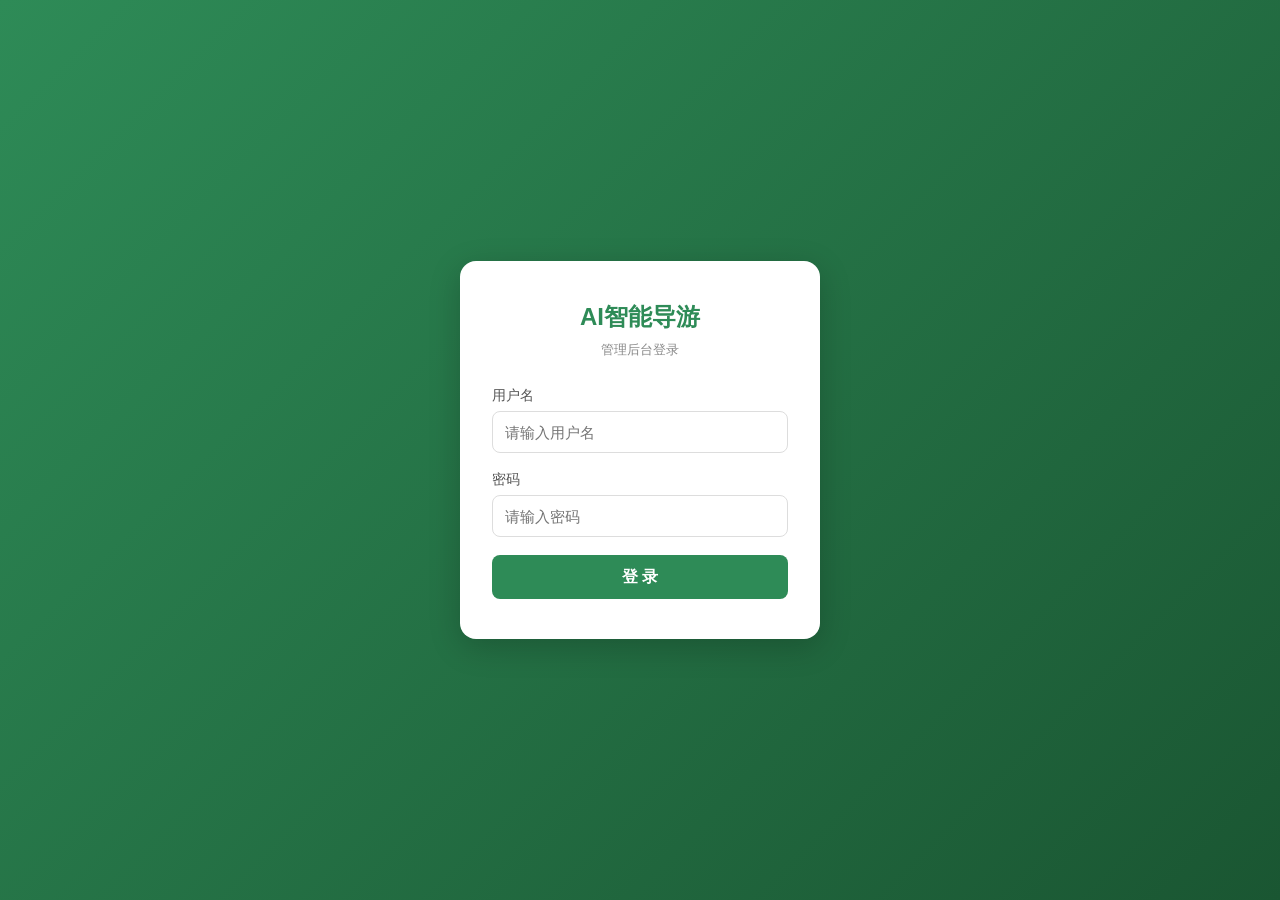
==== src/main/resources/static/admin/index.html @ b4854cda "Initial commit: 智能导游数字人项目" ====
<!DOCTYPE html>
<html lang="zh-CN">
<head>
<meta charset="UTF-8">
<meta name="viewport" content="width=device-width, initial-scale=1.0">
<title>AI智能导游 - 管理后台</title>
<link rel="stylesheet" href="admin.css">
</head>
<body>

<div class="admin-layout">
  <!-- Sidebar -->
  <aside class="sidebar">
    <div class="sidebar-brand">AI智能导游</div>
    <nav class="sidebar-nav">
      <a class="nav-item active" data-page="dashboard" href="#">📊 数据大屏</a>
      <a class="nav-item" data-page="attractions" href="#">🏛️ 景点管理</a>
      <a class="nav-item" data-page="knowledge" href="#">📚 知识库管理</a>
      <a class="nav-item" data-page="routes" href="#">🗺️ 路线管理</a>
      <a class="nav-item" data-page="config" href="#">⚙️ 数字人配置</a>
      <a class="nav-item" data-page="reports" href="#">📋 游客报告</a>
    </nav>
    <div class="sidebar-footer">
      <span id="adminName">管理员</span>
      <button class="logout-btn" onclick="logout()">退出</button>
    </div>
  </aside>

  <!-- Main Content -->
  <main class="main">
    <!-- Dashboard -->
    <section class="page active" id="page-dashboard">
      <h2>数据大屏</h2>
      <div class="stat-grid" id="statGrid">
        <div class="stat-card"><div class="stat-num" id="statConversations">-</div><div class="stat-label">总对话数</div></div>
        <div class="stat-card"><div class="stat-num" id="statActive">-</div><div class="stat-label">活跃对话</div></div>
        <div class="stat-card"><div class="stat-num" id="statTourists">-</div><div class="stat-label">游客数</div></div>
        <div class="stat-card"><div class="stat-num" id="statAvgScore">-</div><div class="stat-label">平均评分</div></div>
        <div class="stat-card"><div class="stat-num" id="statSpots">-</div><div class="stat-label">景区数</div></div>
        <div class="stat-card"><div class="stat-num" id="statRatings">-</div><div class="stat-label">评价总数</div></div>
      </div>
      <div class="chart-row">
        <div class="chart-box"><h3>评分分布</h3><canvas id="chartRating" width="300" height="200"></canvas></div>
      </div>
    </section>

    <!-- Attractions -->
    <section class="page" id="page-attractions">
      <h2>景点管理</h2>
      <div class="toolbar">
        <select id="attrScenicFilter"><option value="1">灵山胜境</option></select>
        <button class="btn-primary" onclick="showAttrForm()">+ 新增景点</button>
      </div>
      <table class="data-table"><thead><tr>
        <th>ID</th><th>名称</th><th>排序</th><th>坐标</th><th>操作</th>
      </tr></thead><tbody id="attrTableBody"></tbody></table>
      <!-- Attraction Form Modal -->
      <div class="modal" id="attrModal">
        <div class="modal-content">
          <h3 id="attrModalTitle">新增景点</h3>
          <form id="attrForm">
            <input type="hidden" id="attrId">
            <div class="form-group"><label>名称</label><input id="attrName" required></div>
            <div class="form-group"><label>描述</label><textarea id="attrDesc" rows="3"></textarea></div>
            <div class="form-row">
              <div class="form-group"><label>纬度</label><input id="attrLat" type="number" step="0.0001"></div>
              <div class="form-group"><label>经度</label><input id="attrLng" type="number" step="0.0001"></div>
            </div>
            <div class="form-row">
              <div class="form-group"><label>排序</label><input id="attrSort" type="number" value="99"></div>
              <div class="form-group"><label>开放时间</label><input id="attrOpenTime"></div>
            </div>
            <div class="form-actions">
              <button type="button" class="btn-cancel" onclick="closeAttrModal()">取消</button>
              <button type="submit" class="btn-primary">保存</button>
            </div>
          </form>
        </div>
      </div>
    </section>

    <!-- Knowledge Points -->
    <section class="page" id="page-knowledge">
      <h2>知识库管理</h2>
      <div class="toolbar">
        <button class="btn-primary" onclick="showKpForm()">+ 新增知识点</button>
      </div>
      <table class="data-table"><thead><tr>
        <th>ID</th><th>标题</th><th>分类</th><th>关联景点</th><th>操作</th>
      </tr></thead><tbody id="kpTableBody"></tbody></table>
      <!-- KP Form Modal -->
      <div class="modal" id="kpModal">
        <div class="modal-content">
          <h3 id="kpModalTitle">新增知识点</h3>
          <form id="kpForm">
            <input type="hidden" id="kpId">
            <div class="form-group"><label>标题</label><input id="kpTitle" required></div>
            <div class="form-group"><label>内容</label><textarea id="kpContent" rows="4"></textarea></div>
            <div class="form-row">
              <div class="form-group"><label>分类</label><input id="kpCategory"></div>
              <div class="form-group"><label>标签</label><input id="kpTags"></div>
            </div>
            <div class="form-group"><label>关联景点</label><select id="kpAttraction"><option value="">无(景区通用)</option></select></div>
            <div class="form-actions">
              <button type="button" class="btn-cancel" onclick="closeKpModal()">取消</button>
              <button type="submit" class="btn-primary">保存</button>
            </div>
          </form>
        </div>
      </div>
    </section>

    <!-- Routes -->
    <section class="page" id="page-routes">
      <h2>路线管理</h2>
      <div class="toolbar">
        <button class="btn-primary" onclick="showRouteForm()">+ 新增路线</button>
      </div>
      <table class="data-table"><thead><tr>
        <th>ID</th><th>名称</th><th>主题</th><th>时长</th><th>景点数</th><th>操作</th>
      </tr></thead><tbody id="routeTableBody"></tbody></table>
    </section>

    <!-- Config -->
    <section class="page" id="page-config">
      <h2>数字人形象配置</h2>
      <form id="configForm" class="config-form">
        <div class="form-group"><label>导游名称</label><input id="cfgGuideName" placeholder="灵灵"></div>
        <div class="form-group"><label>欢迎语</label><textarea id="cfgWelcome" rows="2" placeholder="你好！我是灵灵，你的AI导游~"></textarea></div>
        <div class="form-group"><label>TTS语音音色</label>
          <select id="cfgVoice">
            <option value="longxiaochun">龙小春 (女声·温柔)</option>
            <option value="longxiaochun_v2">龙小春V2</option>
            <option value="longwan">龙婉 (女声·知性)</option>
            <option value="longanyang">龙安阳 (男声)</option>
          </select>
        </div>
        <div class="form-group"><label>语音速度</label>
          <input type="range" id="cfgSpeed" min="0.5" max="2" step="0.1" value="1">
          <span id="speedVal">1.0x</span>
        </div>
        <button type="submit" class="btn-primary">保存配置</button>
      </form>
    </section>

    <!-- Reports -->
    <section class="page" id="page-reports">
      <h2>游客感受度报告</h2>
      <button class="btn-primary" onclick="loadReports()">刷新数据</button>
      <div class="report-section" style="margin-top:16px">
        <h3>评分分布</h3>
        <div id="reportDist"></div>
        <h3 style="margin-top:16px">游客近期提问</h3>
        <ul id="reportQueries" style="list-style:disc;padding-left:20px"></ul>
      </div>
    </section>
  </main>
</div>

<script src="admin.js"></script>
</body>
</html>
---- src/main/resources/static/admin/admin.css ----
*{box-sizing:border-box;margin:0;padding:0}
:root{--primary:#2e8b57;--bg:#f0f2f5;--white:#fff;--text:#333;--text2:#666;--border:#e8e8e8}
body{font-family:-apple-system,BlinkMacSystemFont,"PingFang SC","Microsoft YaHei",sans-serif;background:var(--bg)}
.admin-layout{display:flex;min-height:100vh}

/* Sidebar */
.sidebar{width:220px;background:#1a3324;color:#fff;display:flex;flex-direction:column;flex-shrink:0}
.sidebar-brand{font-size:18px;font-weight:700;padding:20px 16px;border-bottom:1px solid rgba(255,255,255,0.1);text-align:center}
.sidebar-nav{flex:1;padding:8px 0}
.nav-item{display:block;padding:12px 20px;color:rgba(255,255,255,0.7);text-decoration:none;font-size:14px;cursor:pointer;transition:all 0.2s}
.nav-item:hover,.nav-item.active{background:rgba(255,255,255,0.1);color:#fff}
.sidebar-footer{padding:12px 16px;border-top:1px solid rgba(255,255,255,0.1);font-size:13px;color:rgba(255,255,255,0.5)}
.logout-btn{background:none;border:1px solid rgba(255,255,255,0.3);color:#fff;padding:4px 12px;border-radius:4px;cursor:pointer;margin-top:6px;font-size:12px}

/* Main */
.main{flex:1;padding:24px;overflow-y:auto}
.main h2{font-size:22px;margin-bottom:16px;color:var(--text)}
.page{display:none}
.page.active{display:block}

/* Stats */
.stat-grid{display:grid;grid-template-columns:repeat(auto-fill,minmax(160px,1fr));gap:16px;margin-bottom:24px}
.stat-card{background:var(--white);padding:20px;border-radius:12px;text-align:center;box-shadow:0 1px 3px rgba(0,0,0,0.06)}
.stat-num{font-size:32px;font-weight:700;color:var(--primary)}
.stat-label{font-size:13px;color:var(--text2);margin-top:4px}

/* Charts */
.chart-row{display:flex;gap:16px}
.chart-box{background:var(--white);padding:16px;border-radius:12px;flex:1;box-shadow:0 1px 3px rgba(0,0,0,0.06)}
.chart-box h3{font-size:15px;margin-bottom:8px;color:var(--text2)}

/* Toolbar */
.toolbar{display:flex;gap:12px;margin-bottom:16px;align-items:center}
.toolbar select{height:36px;border:1px solid var(--border);border-radius:6px;padding:0 8px;font-size:14px}

/* Table */
.data-table{width:100%;border-collapse:collapse;background:var(--white);border-radius:12px;overflow:hidden;box-shadow:0 1px 3px rgba(0,0,0,0.06)}
.data-table th{background:#fafafa;padding:10px 14px;text-align:left;font-size:13px;color:var(--text2);border-bottom:1px solid var(--border)}
.data-table td{padding:10px 14px;font-size:14px;border-bottom:1px solid var(--border)}
.data-table tr:hover{background:#f8f8f8}
.data-table .actions{display:flex;gap:8px}

/* Buttons */
.btn-primary{background:var(--primary);color:#fff;border:none;padding:8px 16px;border-radius:6px;font-size:14px;cursor:pointer}
.btn-primary:hover{opacity:0.9}
.btn-cancel{background:#eee;color:#666;border:none;padding:8px 16px;border-radius:6px;font-size:14px;cursor:pointer}
.btn-sm{font-size:12px;padding:4px 10px;border-radius:4px;border:1px solid var(--border);background:var(--white);cursor:pointer}
.btn-sm.danger{color:#e74c3c;border-color:#e74c3c}
.btn-sm:hover{opacity:0.8}

/* Modal */
.modal{display:none;position:fixed;top:0;left:0;width:100%;height:100%;background:rgba(0,0,0,0.4);z-index:100;align-items:center;justify-content:center}
.modal.show{display:flex}
.modal-content{background:var(--white);padding:24px;border-radius:12px;width:480px;max-height:80vh;overflow-y:auto}
.modal-content h3{margin-bottom:16px;font-size:18px}

/* Forms */
.form-group{margin-bottom:12px}
.form-group label{display:block;margin-bottom:4px;font-size:13px;color:var(--text2)}
.form-group input,.form-group textarea,.form-group select{width:100%;padding:8px 10px;border:1px solid var(--border);border-radius:6px;font-size:14px;outline:none;font-family:inherit}
.form-group input:focus,.form-group textarea:focus{border-color:var(--primary)}
.form-row{display:flex;gap:12px}
.form-row .form-group{flex:1}
.form-actions{display:flex;justify-content:flex-end;gap:8px;margin-top:16px}

/* Config */
.config-form{max-width:500px;background:var(--white);padding:24px;border-radius:12px;box-shadow:0 1px 3px rgba(0,0,0,0.06)}
.config-form input[type=range]{width:70%}

/* Reports */
.report-section{background:var(--white);padding:16px;border-radius:12px;box-shadow:0 1px 3px rgba(0,0,0,0.06)}
.report-section h3{font-size:15px;margin-bottom:8px;color:var(--text)}
.report-section li{margin-bottom:4px;color:var(--text2);font-size:13px}
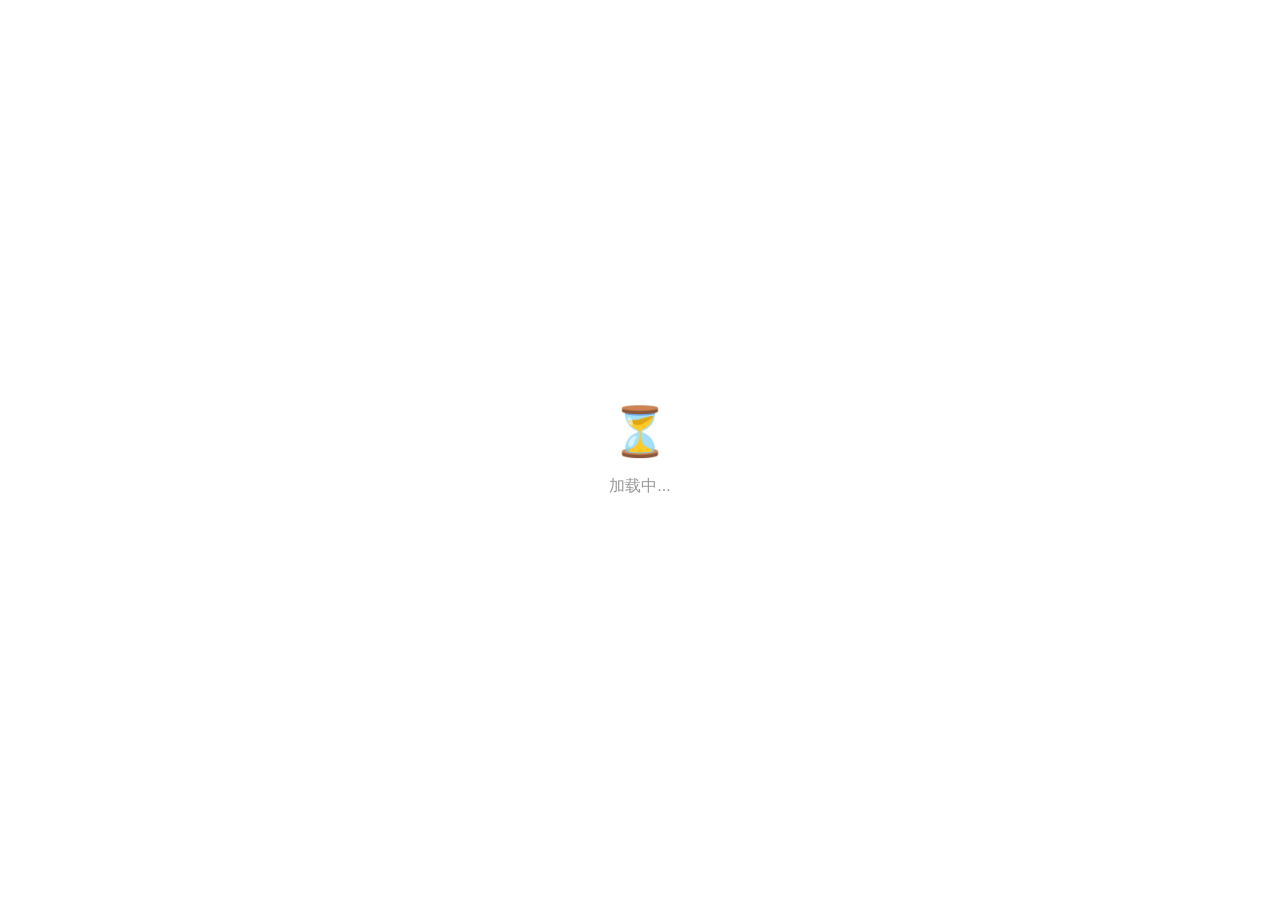
==== commit 0928c636: "feat: 管理后台景区切换功能 + 级联删除 + Dashboard/Config/Reports按景区过滤 前端: - 景区切换: store(window.store)+provide/inje" ====
--- a/src/main/resources/static/admin/index.html
+++ b/src/main/resources/static/admin/index.html
@@ -4,159 +4,86 @@
 <meta charset="UTF-8">
 <meta name="viewport" content="width=device-width, initial-scale=1.0">
 <title>AI智能导游 - 管理后台</title>
-<link rel="stylesheet" href="admin.css">
+<link rel="stylesheet" href="https://cdn.jsdelivr.net/npm/element-plus/dist/index.css">
+<style>
+*{margin:0;padding:0;box-sizing:border-box}
+body{font-family:"PingFang SC","Microsoft YaHei",sans-serif}
+
+.admin-sidebar{background:#1a3324!important;overflow:hidden;transition:width 0.3s}
+.admin-sidebar .sidebar-header{
+  height:56px;display:flex;align-items:center;justify-content:center;
+  color:#fff;font-size:16px;font-weight:600;border-bottom:1px solid rgba(255,255,255,0.1);
+  white-space:nowrap;
+}
+.sidebar-title{padding:0 16px}
+
+.admin-header{
+  background:#fff!important;display:flex;align-items:center;justify-content:space-between;
+  border-bottom:1px solid #e8e8e8;padding:0 20px!important;height:56px!important;
+}
+.header-left{display:flex;align-items:center;gap:12px;flex:1}
+.header-title{font-size:16px;font-weight:500;color:#333}
+.header-center{display:flex;align-items:center}
+.header-right{display:flex;align-items:center;gap:8px}
+.header-user{font-size:14px;color:#666}
+
+.admin-main{background:#f0f2f5;padding:20px}
+
+.stat-grid{display:grid;grid-template-columns:repeat(auto-fill,minmax(180px,1fr));gap:16px;margin-bottom:20px}
+.stat-card{background:#fff;border-radius:10px;padding:20px;display:flex;align-items:center;gap:16px;box-shadow:0 1px 4px rgba(0,0,0,0.06);transition:transform 0.2s}
+.stat-card:hover{transform:translateY(-2px);box-shadow:0 4px 12px rgba(0,0,0,0.1)}
+.stat-icon{width:48px;height:48px;border-radius:10px;display:flex;align-items:center;justify-content:center;font-size:24px}
+.stat-num{font-size:28px;font-weight:700;color:#2e8b57;line-height:1.2}
+.stat-label{font-size:13px;color:#999;margin-top:2px}
+
+.chart-row{display:grid;grid-template-columns:1fr 1fr;gap:16px}
+.chart-box{background:#fff;border-radius:10px;padding:16px;box-shadow:0 1px 4px rgba(0,0,0,0.06)}
+.chart-title{font-size:16px;font-weight:600;color:#333;margin-bottom:12px}
+
+.page-container{}
+.page-toolbar{display:flex;align-items:center;gap:12px;margin-bottom:16px;background:#fff;padding:12px 16px;border-radius:10px;box-shadow:0 1px 4px rgba(0,0,0,0.06)}
+
+.config-card{margin-bottom:16px}
+.card-header{display:flex;align-items:center;font-size:16px;font-weight:600}
+
+.query-item{padding:12px 0;border-bottom:1px solid #f0f0f0}
+.query-item:last-child{border-bottom:none}
+.query-user{font-size:13px;color:#2e8b57;margin-bottom:4px}
+.query-text{font-size:14px;color:#333;line-height:1.5}
+.query-time{font-size:12px;color:#999;margin-top:4px}
+
+.el-menu{--el-menu-bg-color:#1a3324;--el-menu-text-color:rgba(255,255,255,0.7);--el-menu-hover-bg-color:rgba(255,255,255,0.08)}
+.el-menu-item.is-active{background:rgba(46,139,87,0.4)!important}
+</style>
 </head>
 <body>
 
-<div class="admin-layout">
-  <!-- Sidebar -->
-  <aside class="sidebar">
-    <div class="sidebar-brand">AI智能导游</div>
-    <nav class="sidebar-nav">
-      <a class="nav-item active" data-page="dashboard" href="#">📊 数据大屏</a>
-      <a class="nav-item" data-page="attractions" href="#">🏛️ 景点管理</a>
-      <a class="nav-item" data-page="knowledge" href="#">📚 知识库管理</a>
-      <a class="nav-item" data-page="routes" href="#">🗺️ 路线管理</a>
-      <a class="nav-item" data-page="config" href="#">⚙️ 数字人配置</a>
-      <a class="nav-item" data-page="reports" href="#">📋 游客报告</a>
-    </nav>
-    <div class="sidebar-footer">
-      <span id="adminName">管理员</span>
-      <button class="logout-btn" onclick="logout()">退出</button>
+<div id="app">
+  <div style="display:flex;align-items:center;justify-content:center;height:100vh;color:#999">
+    <div style="text-align:center">
+      <div style="font-size:48px;margin-bottom:16px">⏳</div>
+      <div>加载中...</div>
     </div>
-  </aside>
-
-  <!-- Main Content -->
-  <main class="main">
-    <!-- Dashboard -->
-    <section class="page active" id="page-dashboard">
-      <h2>数据大屏</h2>
-      <div class="stat-grid" id="statGrid">
-        <div class="stat-card"><div class="stat-num" id="statConversations">-</div><div class="stat-label">总对话数</div></div>
-        <div class="stat-card"><div class="stat-num" id="statActive">-</div><div class="stat-label">活跃对话</div></div>
-        <div class="stat-card"><div class="stat-num" id="statTourists">-</div><div class="stat-label">游客数</div></div>
-        <div class="stat-card"><div class="stat-num" id="statAvgScore">-</div><div class="stat-label">平均评分</div></div>
-        <div class="stat-card"><div class="stat-num" id="statSpots">-</div><div class="stat-label">景区数</div></div>
-        <div class="stat-card"><div class="stat-num" id="statRatings">-</div><div class="stat-label">评价总数</div></div>
-      </div>
-      <div class="chart-row">
-        <div class="chart-box"><h3>评分分布</h3><canvas id="chartRating" width="300" height="200"></canvas></div>
-      </div>
-    </section>
-
-    <!-- Attractions -->
-    <section class="page" id="page-attractions">
-      <h2>景点管理</h2>
-      <div class="toolbar">
-        <select id="attrScenicFilter"><option value="1">灵山胜境</option></select>
-        <button class="btn-primary" onclick="showAttrForm()">+ 新增景点</button>
-      </div>
-      <table class="data-table"><thead><tr>
-        <th>ID</th><th>名称</th><th>排序</th><th>坐标</th><th>操作</th>
-      </tr></thead><tbody id="attrTableBody"></tbody></table>
-      <!-- Attraction Form Modal -->
-      <div class="modal" id="attrModal">
-        <div class="modal-content">
-          <h3 id="attrModalTitle">新增景点</h3>
-          <form id="attrForm">
-            <input type="hidden" id="attrId">
-            <div class="form-group"><label>名称</label><input id="attrName" required></div>
-            <div class="form-group"><label>描述</label><textarea id="attrDesc" rows="3"></textarea></div>
-            <div class="form-row">
-              <div class="form-group"><label>纬度</label><input id="attrLat" type="number" step="0.0001"></div>
-              <div class="form-group"><label>经度</label><input id="attrLng" type="number" step="0.0001"></div>
-            </div>
-            <div class="form-row">
-              <div class="form-group"><label>排序</label><input id="attrSort" type="number" value="99"></div>
-              <div class="form-group"><label>开放时间</label><input id="attrOpenTime"></div>
-            </div>
-            <div class="form-actions">
-              <button type="button" class="btn-cancel" onclick="closeAttrModal()">取消</button>
-              <button type="submit" class="btn-primary">保存</button>
-            </div>
-          </form>
-        </div>
-      </div>
-    </section>
-
-    <!-- Knowledge Points -->
-    <section class="page" id="page-knowledge">
-      <h2>知识库管理</h2>
-      <div class="toolbar">
-        <button class="btn-primary" onclick="showKpForm()">+ 新增知识点</button>
-      </div>
-      <table class="data-table"><thead><tr>
-        <th>ID</th><th>标题</th><th>分类</th><th>关联景点</th><th>操作</th>
-      </tr></thead><tbody id="kpTableBody"></tbody></table>
-      <!-- KP Form Modal -->
-      <div class="modal" id="kpModal">
-        <div class="modal-content">
-          <h3 id="kpModalTitle">新增知识点</h3>
-          <form id="kpForm">
-            <input type="hidden" id="kpId">
-            <div class="form-group"><label>标题</label><input id="kpTitle" required></div>
-            <div class="form-group"><label>内容</label><textarea id="kpContent" rows="4"></textarea></div>
-            <div class="form-row">
-              <div class="form-group"><label>分类</label><input id="kpCategory"></div>
-              <div class="form-group"><label>标签</label><input id="kpTags"></div>
-            </div>
-            <div class="form-group"><label>关联景点</label><select id="kpAttraction"><option value="">无(景区通用)</option></select></div>
-            <div class="form-actions">
-              <button type="button" class="btn-cancel" onclick="closeKpModal()">取消</button>
-              <button type="submit" class="btn-primary">保存</button>
-            </div>
-          </form>
-        </div>
-      </div>
-    </section>
-
-    <!-- Routes -->
-    <section class="page" id="page-routes">
-      <h2>路线管理</h2>
-      <div class="toolbar">
-        <button class="btn-primary" onclick="showRouteForm()">+ 新增路线</button>
-      </div>
-      <table class="data-table"><thead><tr>
-        <th>ID</th><th>名称</th><th>主题</th><th>时长</th><th>景点数</th><th>操作</th>
-      </tr></thead><tbody id="routeTableBody"></tbody></table>
-    </section>
-
-    <!-- Config -->
-    <section class="page" id="page-config">
-      <h2>数字人形象配置</h2>
-      <form id="configForm" class="config-form">
-        <div class="form-group"><label>导游名称</label><input id="cfgGuideName" placeholder="灵灵"></div>
-        <div class="form-group"><label>欢迎语</label><textarea id="cfgWelcome" rows="2" placeholder="你好！我是灵灵，你的AI导游~"></textarea></div>
-        <div class="form-group"><label>TTS语音音色</label>
-          <select id="cfgVoice">
-            <option value="longxiaochun">龙小春 (女声·温柔)</option>
-            <option value="longxiaochun_v2">龙小春V2</option>
-            <option value="longwan">龙婉 (女声·知性)</option>
-            <option value="longanyang">龙安阳 (男声)</option>
-          </select>
-        </div>
-        <div class="form-group"><label>语音速度</label>
-          <input type="range" id="cfgSpeed" min="0.5" max="2" step="0.1" value="1">
-          <span id="speedVal">1.0x</span>
-        </div>
-        <button type="submit" class="btn-primary">保存配置</button>
-      </form>
-    </section>
-
-    <!-- Reports -->
-    <section class="page" id="page-reports">
-      <h2>游客感受度报告</h2>
-      <button class="btn-primary" onclick="loadReports()">刷新数据</button>
-      <div class="report-section" style="margin-top:16px">
-        <h3>评分分布</h3>
-        <div id="reportDist"></div>
-        <h3 style="margin-top:16px">游客近期提问</h3>
-        <ul id="reportQueries" style="list-style:disc;padding-left:20px"></ul>
-      </div>
-    </section>
-  </main>
+  </div>
 </div>
 
-<script src="admin.js"></script>
+<script src="https://cdn.jsdelivr.net/npm/vue@3/dist/vue.global.prod.js"></script>
+<script src="https://cdn.jsdelivr.net/npm/vue-router@4/dist/vue-router.global.prod.js"></script>
+<script src="https://cdn.jsdelivr.net/npm/element-plus"></script>
+<script src="https://cdn.jsdelivr.net/npm/@element-plus/icons-vue"></script>
+<script src="https://cdn.jsdelivr.net/npm/echarts@5/dist/echarts.min.js"></script>
+
+<script src="js/store.js"></script>
+<script src="js/api.js"></script>
+<script src="js/pages/dashboard.js"></script>
+<script src="js/pages/scenicspots.js"></script>
+<script src="js/pages/attractions.js"></script>
+<script src="js/pages/knowledge.js"></script>
+<script src="js/pages/routes.js"></script>
+<script src="js/pages/config.js"></script>
+<script src="js/pages/reports.js"></script>
+<script src="js/pages/system.js"></script>
+<script src="js/app.js"></script>
+
 </body>
 </html>
